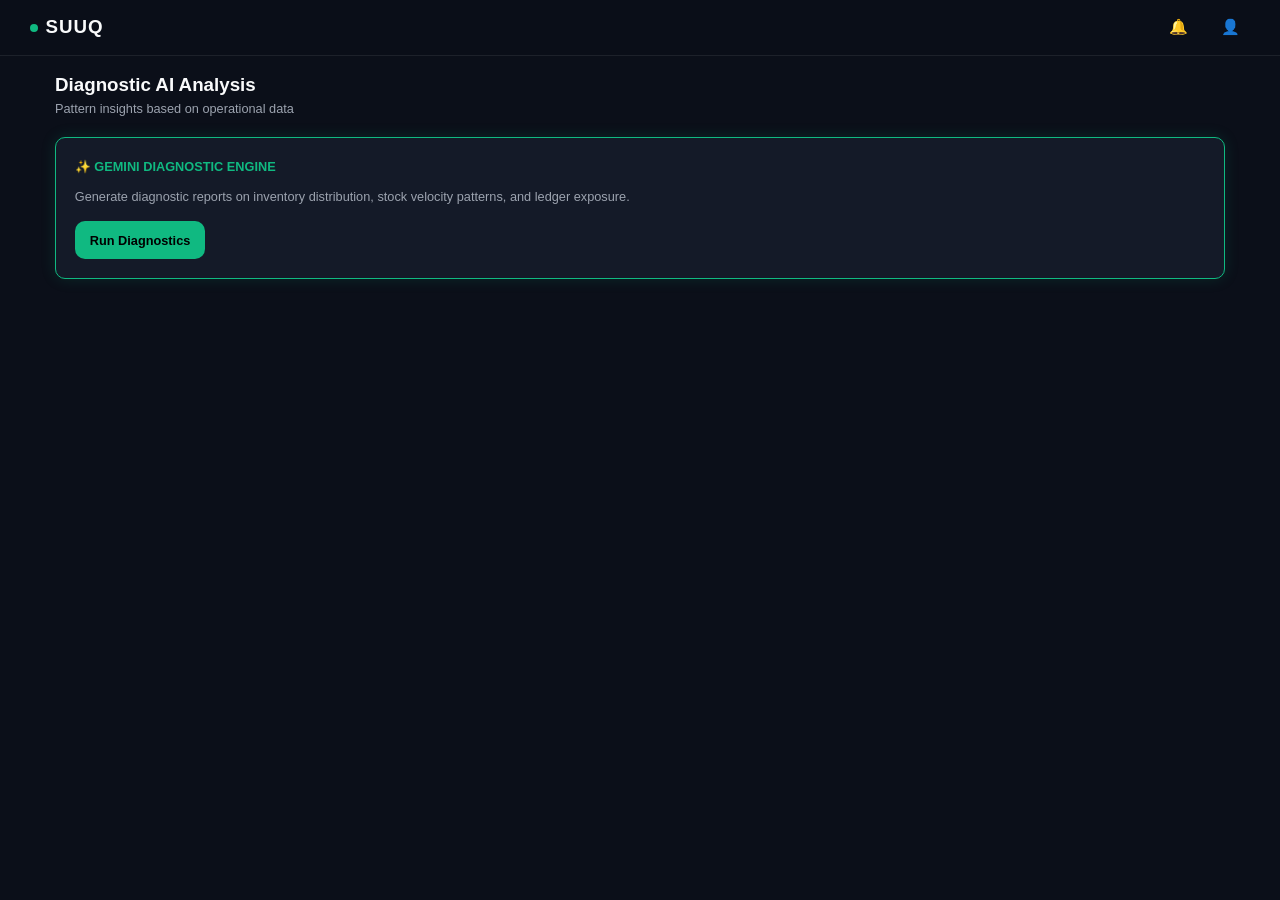
==== frontend/ai.html @ 2215b489 "feat: update AI page" ====
<!DOCTYPE html>
<html lang="en">
<head>
  <meta charset="UTF-8">
  <meta name="viewport" content="width=device-width, initial-scale=1.0">
  <title>AI Analysis — SUUQ</title>
  <link rel="stylesheet" href="css/style.css">
</head>
<body>
  <div id="app">
    <header class="top-header">
      <div class="brand-title">
        <span class="brand-badge"></span>
        SUUQ
      </div>
      <div class="header-actions">
        <button class="icon-btn" id="notif-btn" aria-label="Notifications">🔔</button>
        <button class="icon-btn" id="profile-btn" aria-label="Account Profile">👤</button>
      </div>
    </header>

    <main class="main-content">
      <div style="margin-bottom: 1.25rem;">
        <h1 style="font-size: 1.25rem; font-weight: 700;">Diagnostic AI Analysis</h1>
        <p style="color: var(--text-secondary); font-size: 0.85rem;">Pattern insights based on operational data</p>
      </div>

      <div class="ai-card" style="margin-bottom: 1.25rem;">
        <div class="ai-header">
          <span>✨ GEMINI DIAGNOSTIC ENGINE</span>
        </div>
        <p style="color: var(--text-secondary); font-size: 0.85rem; margin-bottom: 1rem;">
          Generate diagnostic reports on inventory distribution, stock velocity patterns, and ledger exposure.
        </p>
        <button class="btn btn-primary" id="run-ai-btn" style="width: auto; min-height: 38px; padding: 0 1rem; font-size: 0.85rem;">Run Diagnostics</button>
      </div>

      <div class="card" id="ai-results-card" style="display: none;">
        <div class="card-title" style="margin-bottom: 0.75rem;">Analysis Results</div>
        <div id="ai-output" style="color: var(--text-primary); font-size: 0.9rem; line-height: 1.5; white-space: pre-line;"></div>
      </div>
    </main>

    <nav class="bottom-nav">
      <a href="dashboard.html" class="nav-item">
        <span>🏠</span>
        <span>Dash</span>
      </a>
      <a href="products.html" class="nav-item">
        <span>📦</span>
        <span>Products</span>
      </a>
      <a href="stock.html" class="nav-item">
        <span>📊</span>
        <span>Stock</span>
      </a>
      <a href="debtors.html" class="nav-item">
        <span>👥</span>
        <span>Debtors</span>
      </a>
      <button class="nav-item" id="more-menu-btn">
        <span>☰</span>
        <span>More</span>
      </button>
    </nav>

    <div class="modal-overlay" id="more-modal">
      <div class="modal-sheet">
        <div class="sheet-handle"></div>
        <div style="font-weight: 700; margin-bottom: 1rem; color: var(--text-secondary); font-size: 0.8rem; letter-spacing: 0.05em;">QUICK MENU</div>
        <div style="display: flex; flex-direction: column; gap: 0.5rem;">
          <a href="creditors.html" class="btn btn-secondary" style="justify-content: flex-start; gap: 0.75rem;">🏢 Creditors</a>
          <a href="reports.html" class="btn btn-secondary" style="justify-content: flex-start; gap: 0.75rem;">📈 Reports</a>
          <a href="ai.html" class="btn btn-secondary" style="justify-content: flex-start; gap: 0.75rem;">🤖 AI Analysis</a>
          <button id="logout-btn" class="btn btn-secondary" style="justify-content: flex-start; gap: 0.75rem; color: var(--status-critical);">🚪 Logout</button>
        </div>
      </div>
    </div>
  </div>

  <script type="module" src="js/ai.js"></script>
</body>
</html>
---- frontend/css/style.css ----
:root {
  /* Color Palette */
  --bg-dark: #0B0F19;         /* Rich Charcoal / Dark Navy */
  --bg-card: #141A28;         /* Dark Slate Card Background */
  --bg-card-hover: #1E293B;   /* Interactive Hover Slate */
  --bg-input: #172033;        /* Input Field Background */
  
  /* Primary & Accents */
  --accent-emerald: #10B981;  /* Warm Emerald Accent */
  --accent-emerald-glow: rgba(16, 185, 129, 0.15);
  --accent-emerald-hover: #059669;
  
  /* Status Colors */
  --status-in-stock: #10B981; /* Green */
  --status-low: #F59E0B;      /* Amber / Yellow */
  --status-critical: #EF4444; /* Red */
  --status-out: #6B7280;      /* Dark Gray */

  /* Text & Typography */
  --text-primary: #F9FAFB;   /* High Contrast White */
  --text-secondary: #9CA3AF; /* Muted Slate Gray */
  --text-muted: #6B7280;     /* Darker Hint Text */
  
  --font-sans: -apple-system, BlinkMacSystemFont, "Segoe UI", Roboto, Helvetica, Arial, sans-serif;
  --font-mono: "JetBrains Mono", "Fira Code", "Courier New", monospace;

  /* Layout Dimensions */
  --header-height-mobile: 56px;
  --header-height-desktop: 64px;
  --bottom-nav-height: 64px;
  --sidebar-width: 240px;
  
  /* Utilities */
  --border-color: rgba(255, 255, 255, 0.08);
  --radius-sm: 6px;
  --radius-md: 10px;
  --radius-lg: 16px;
  --radius-full: 9999px;
  --transition-fast: 0.2s ease;
}

/* 2. BASE RESET & BOX MODEL
   -------------------------------------------------------------------------- */
*, *::before, *::after {
  box-sizing: border-box;
  margin: 0;
  padding: 0;
}

html, body {
  background-color: var(--bg-dark);
  color: var(--text-primary);
  font-family: var(--font-sans);
  font-size: 15px;
  line-height: 1.5;
  min-height: 100vh;
  -webkit-tap-highlight-color: transparent;
  -webkit-font-smoothing: antialiased;
}

a {
  color: inherit;
  text-decoration: none;
}

button, input, select, textarea {
  font: inherit;
  color: inherit;
  background: none;
  border: none;
  outline: none;
}

/* Monospace Utility Class for Numeric/Financial Data */
.font-mono {
  font-family: var(--font-mono);
  letter-spacing: -0.02em;
}

/* 3. LAYOUT SHELL & CONTAINERS
   -------------------------------------------------------------------------- */
#app {
  display: flex;
  flex-direction: column;
  min-height: 100vh;
}

/* Top App Bar */
.top-header {
  position: sticky;
  top: 0;
  z-index: 40;
  height: var(--header-height-mobile);
  background-color: rgba(11, 15, 25, 0.9);
  backdrop-filter: blur(12px);
  -webkit-backdrop-filter: blur(12px);
  border-bottom: 1px solid var(--border-color);
  display: flex;
  align-items: center;
  justify-content: space-between;
  padding: 0 1rem;
}

.brand-title {
  font-weight: 800;
  font-size: 1.25rem;
  letter-spacing: 0.05em;
  color: var(--text-primary);
  display: flex;
  align-items: center;
  gap: 0.5rem;
}

.brand-badge {
  width: 8px;
  height: 8px;
  background-color: var(--accent-emerald);
  border-radius: var(--radius-full);
}

.header-actions {
  display: flex;
  align-items: center;
  gap: 0.75rem;
}

.icon-btn {
  display: inline-flex;
  align-items: center;
  justify-content: center;
  min-width: 40px;
  min-height: 40px;
  border-radius: var(--radius-full);
  color: var(--text-secondary);
  position: relative;
  cursor: pointer;
  transition: background-color var(--transition-fast);
}

.icon-btn:active {
  background-color: var(--bg-card-hover);
}

.badge-counter {
  position: absolute;
  top: 6px;
  right: 6px;
  width: 8px;
  height: 8px;
  background-color: var(--status-critical);
  border-radius: var(--radius-full);
}

/* Main Content Area */
.main-content {
  flex: 1;
  padding: 1rem;
  padding-bottom: calc(var(--bottom-nav-height) + 1.5rem);
  max-width: 1200px;
  margin: 0 auto;
  width: 100%;
}

/* Fixed Mobile Bottom Bar */
.bottom-nav {
  position: fixed;
  bottom: 0;
  left: 0;
  right: 0;
  z-index: 40;
  height: var(--bottom-nav-height);
  background-color: rgba(11, 15, 25, 0.95);
  backdrop-filter: blur(16px);
  -webkit-backdrop-filter: blur(16px);
  border-top: 1px solid var(--border-color);
  display: flex;
  align-items: center;
  justify-content: space-around;
  padding: 0 0.25rem;
}

.nav-item {
  display: flex;
  flex-direction: column;
  align-items: center;
  justify-content: center;
  flex: 1;
  height: 100%;
  color: var(--text-secondary);
  font-size: 0.7rem;
  font-weight: 500;
  gap: 3px;
  min-height: 48px; /* Touch Target Compliance */
  transition: color var(--transition-fast);
}

.nav-item svg {
  width: 20px;
  height: 20px;
  stroke-width: 2;
}

.nav-item.active {
  color: var(--accent-emerald);
}

/* 4. REUSABLE UI COMPONENTS
   -------------------------------------------------------------------------- */
/* Borderless Data Cards */
.card {
  background-color: var(--bg-card);
  border-radius: var(--radius-md);
  padding: 1.25rem;
  margin-bottom: 1rem;
  box-shadow: 0 4px 12px rgba(0, 0, 0, 0.2);
}

.card-title {
  font-size: 0.8rem;
  font-weight: 600;
  text-transform: uppercase;
  letter-spacing: 0.05em;
  color: var(--text-secondary);
  margin-bottom: 0.5rem;
}

.card-value {
  font-size: 1.75rem;
  font-weight: 700;
  color: var(--text-primary);
}

/* AI Diagnostics Pulse Card */
.ai-card {
  background-color: var(--bg-card);
  border: 1px solid var(--accent-emerald);
  box-shadow: 0 0 15px var(--accent-emerald-glow);
  border-radius: var(--radius-md);
  padding: 1.25rem;
  margin-bottom: 1rem;
}

.ai-header {
  display: flex;
  align-items: center;
  gap: 0.5rem;
  color: var(--accent-emerald);
  font-weight: 600;
  font-size: 0.85rem;
  margin-bottom: 0.75rem;
}

/* Status Pill Badges */
.badge {
  display: inline-flex;
  align-items: center;
  gap: 0.35rem;
  padding: 0.25rem 0.6rem;
  border-radius: var(--radius-full);
  font-size: 0.75rem;
  font-weight: 600;
}

.badge-in-stock { background-color: rgba(16, 185, 129, 0.15); color: var(--status-in-stock); }
.badge-low      { background-color: rgba(245, 158, 11, 0.15); color: var(--status-low); }
.badge-critical { background-color: rgba(239, 68, 68, 0.15);  color: var(--status-critical); }
.badge-out      { background-color: rgba(107, 114, 128, 0.15); color: var(--status-out); }

/* Buttons */
.btn {
  display: inline-flex;
  align-items: center;
  justify-content: center;
  min-height: 48px;
  padding: 0 1.25rem;
  border-radius: var(--radius-md);
  font-weight: 600;
  cursor: pointer;
  transition: all var(--transition-fast);
  width: 100%;
}

.btn-primary {
  background-color: var(--accent-emerald);
  color: #000000;
}

.btn-primary:active {
  background-color: var(--accent-emerald-hover);
}

.btn-secondary {
  background-color: var(--bg-card-hover);
  color: var(--text-primary);
}

/* Form Controls */
.form-group {
  margin-bottom: 1rem;
}

.form-label {
  display: block;
  font-size: 0.85rem;
  color: var(--text-secondary);
  margin-bottom: 0.4rem;
}

.form-control {
  width: 100%;
  min-height: 48px;
  background-color: var(--bg-input);
  border: 1px solid var(--border-color);
  border-radius: var(--radius-md);
  padding: 0 1rem;
  color: var(--text-primary);
  transition: border-color var(--transition-fast);
}

.form-control:focus {
  border-color: var(--accent-emerald);
}

/* 5. MODALS & DRAWER OVERLAYS
   -------------------------------------------------------------------------- */
.modal-overlay {
  position: fixed;
  inset: 0;
  z-index: 50;
  background-color: rgba(0, 0, 0, 0.7);
  backdrop-filter: blur(8px);
  -webkit-backdrop-filter: blur(8px);
  display: flex;
  align-items: flex-end; /* Mobile Bottom Sheet */
  justify-content: center;
  opacity: 0;
  pointer-events: none;
  transition: opacity var(--transition-fast);
}

.modal-overlay.active {
  opacity: 1;
  pointer-events: auto;
}

.modal-sheet {
  background-color: var(--bg-card);
  width: 100%;
  max-width: 500px;
  border-top-left-radius: var(--radius-lg);
  border-top-right-radius: var(--radius-lg);
  padding: 1.5rem;
  border-top: 1px solid var(--border-color);
  transform: translateY(100%);
  transition: transform var(--transition-fast);
}

.modal-overlay.active .modal-sheet {
  transform: translateY(0);
}

.sheet-handle {
  width: 36px;
  height: 4px;
  background-color: var(--border-color);
  border-radius: var(--radius-full);
  margin: 0 auto 1.25rem auto;
}

/* 6. DESKTOP RESPONSIVE OVERRIDES
   -------------------------------------------------------------------------- */
@media (min-width: 769px) {
  .top-header {
    padding: 0 2rem;
  }

  .bottom-nav {
    display: none; /* Hide bottom nav on desktop */
  }

  .main-content {
    padding-bottom: 2rem;
  }

  .modal-overlay {
    align-items: center; /* Centered modal on desktop */
  }

  .modal-sheet {
    border-radius: var(--radius-lg);
    border: 1px solid var(--border-color);
  }
}
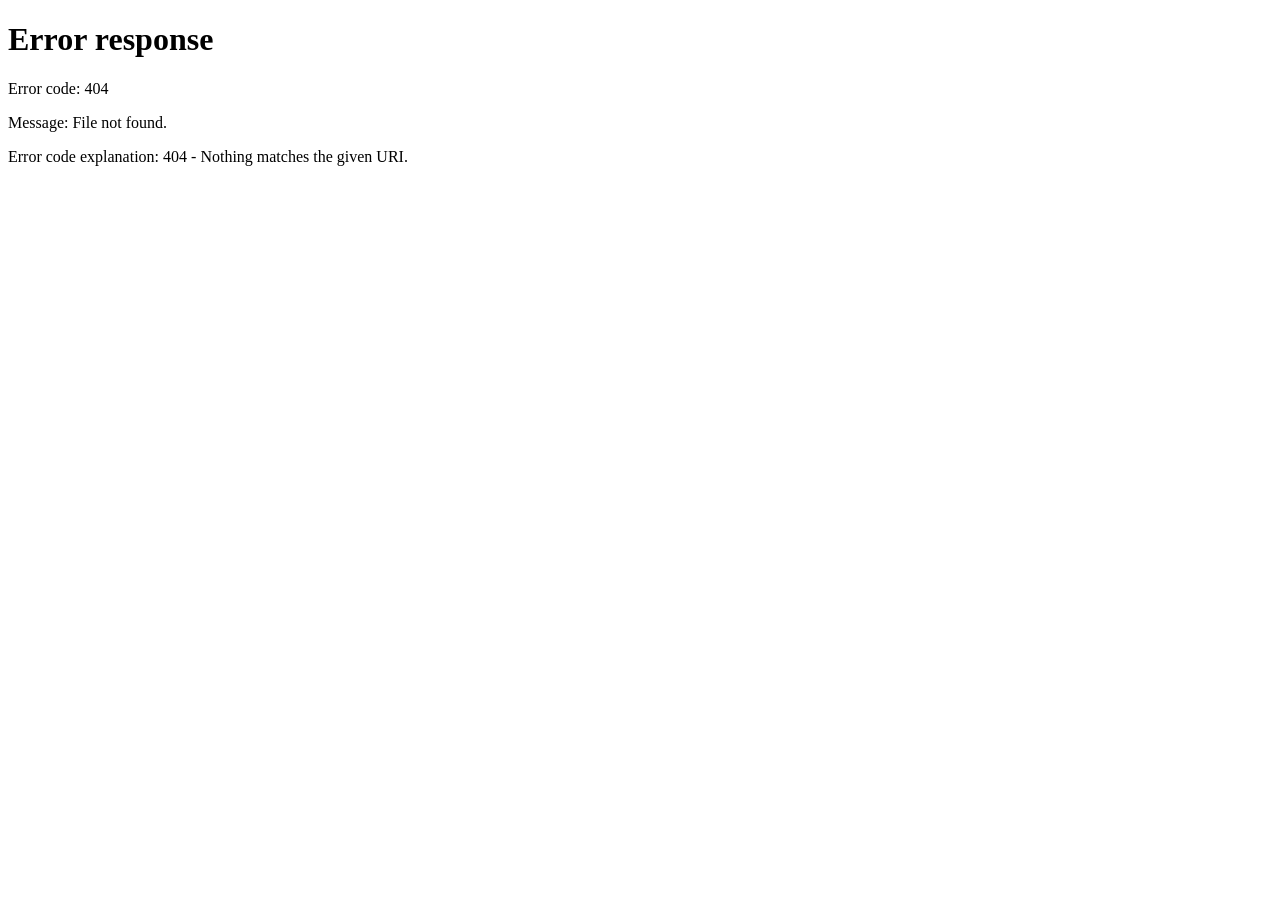
==== commit 3986acb5: "feat: UI design" ====
--- a/frontend/ai.html
+++ b/frontend/ai.html
@@ -1,83 +1,158 @@
-<!DOCTYPE html>
+<!doctype html>
 <html lang="en">
-<head>
-  <meta charset="UTF-8">
-  <meta name="viewport" content="width=device-width, initial-scale=1.0">
-  <title>AI Analysis — SUUQ</title>
-  <link rel="stylesheet" href="css/style.css">
-</head>
-<body>
-  <div id="app">
-    <header class="top-header">
-      <div class="brand-title">
-        <span class="brand-badge"></span>
-        SUUQ
-      </div>
-      <div class="header-actions">
-        <button class="icon-btn" id="notif-btn" aria-label="Notifications">🔔</button>
-        <button class="icon-btn" id="profile-btn" aria-label="Account Profile">👤</button>
-      </div>
-    </header>
+  <head>
+    <meta charset="UTF-8" />
+    <meta name="viewport" content="width=device-width, initial-scale=1.0" />
+    <title>AI Analysis — SUUQ</title>
+    <link rel="stylesheet" href="css/style.css" />
+  </head>
+  <body>
+    <div id="app">
+      <header class="top-header">
+        <div class="brand-title">
+          <span class="brand-badge"></span>
+          SUUQ
+        </div>
+        <div class="header-actions">
+          <button class="icon-btn" id="notif-btn" aria-label="Notifications">
+            🔔
+          </button>
+          <button
+            class="icon-btn"
+            id="profile-btn"
+            aria-label="Account Profile"
+          >
+            👤
+          </button>
+        </div>
+      </header>
 
-    <main class="main-content">
-      <div style="margin-bottom: 1.25rem;">
-        <h1 style="font-size: 1.25rem; font-weight: 700;">Diagnostic AI Analysis</h1>
-        <p style="color: var(--text-secondary); font-size: 0.85rem;">Pattern insights based on operational data</p>
-      </div>
+      <main class="main-content">
+        <div style="margin-bottom: 1.25rem">
+          <h1 style="font-size: 1.25rem; font-weight: 700">
+            Diagnostic AI Analysis
+          </h1>
+          <p style="color: var(--text-secondary); font-size: 0.85rem">
+            Pattern insights based on operational data
+          </p>
+        </div>
 
-      <div class="ai-card" style="margin-bottom: 1.25rem;">
-        <div class="ai-header">
-          <span>✨ GEMINI DIAGNOSTIC ENGINE</span>
+        <div class="ai-card" style="margin-bottom: 1.25rem">
+          <div class="ai-header">
+            <span>✨ GEMINI DIAGNOSTIC ENGINE</span>
+          </div>
+          <p
+            style="
+              color: var(--text-secondary);
+              font-size: 0.85rem;
+              margin-bottom: 1rem;
+            "
+          >
+            Generate diagnostic reports on inventory distribution, stock
+            velocity patterns, and ledger exposure.
+          </p>
+          <button
+            class="btn btn-primary"
+            id="run-ai-btn"
+            style="
+              width: auto;
+              min-height: 38px;
+              padding: 0 1rem;
+              font-size: 0.85rem;
+            "
+          >
+            Run Diagnostics
+          </button>
         </div>
-        <p style="color: var(--text-secondary); font-size: 0.85rem; margin-bottom: 1rem;">
-          Generate diagnostic reports on inventory distribution, stock velocity patterns, and ledger exposure.
-        </p>
-        <button class="btn btn-primary" id="run-ai-btn" style="width: auto; min-height: 38px; padding: 0 1rem; font-size: 0.85rem;">Run Diagnostics</button>
-      </div>
 
-      <div class="card" id="ai-results-card" style="display: none;">
-        <div class="card-title" style="margin-bottom: 0.75rem;">Analysis Results</div>
-        <div id="ai-output" style="color: var(--text-primary); font-size: 0.9rem; line-height: 1.5; white-space: pre-line;"></div>
-      </div>
-    </main>
+        <div class="card" id="ai-results-card" style="display: none">
+          <div class="card-title" style="margin-bottom: 0.75rem">
+            Analysis Results
+          </div>
+          <div
+            id="ai-output"
+            style="
+              color: var(--text-primary);
+              font-size: 0.9rem;
+              line-height: 1.5;
+              white-space: pre-line;
+            "
+          ></div>
+        </div>
+      </main>
 
-    <nav class="bottom-nav">
-      <a href="dashboard.html" class="nav-item">
-        <span>🏠</span>
-        <span>Dash</span>
-      </a>
-      <a href="products.html" class="nav-item">
-        <span>📦</span>
-        <span>Products</span>
-      </a>
-      <a href="stock.html" class="nav-item">
-        <span>📊</span>
-        <span>Stock</span>
-      </a>
-      <a href="debtors.html" class="nav-item">
-        <span>👥</span>
-        <span>Debtors</span>
-      </a>
-      <button class="nav-item" id="more-menu-btn">
-        <span>☰</span>
-        <span>More</span>
-      </button>
-    </nav>
+      <nav class="bottom-nav">
+        <a href="dashboard.html" class="nav-item">
+          <span>🏠</span>
+          <span>Dash</span>
+        </a>
+        <a href="products.html" class="nav-item">
+          <span>📦</span>
+          <span>Products</span>
+        </a>
+        <a href="stock.html" class="nav-item">
+          <span>📊</span>
+          <span>Stock</span>
+        </a>
+        <a href="debtors.html" class="nav-item">
+          <span>👥</span>
+          <span>Debtors</span>
+        </a>
+        <button class="nav-item" id="more-menu-btn">
+          <span>☰</span>
+          <span>More</span>
+        </button>
+      </nav>
 
-    <div class="modal-overlay" id="more-modal">
-      <div class="modal-sheet">
-        <div class="sheet-handle"></div>
-        <div style="font-weight: 700; margin-bottom: 1rem; color: var(--text-secondary); font-size: 0.8rem; letter-spacing: 0.05em;">QUICK MENU</div>
-        <div style="display: flex; flex-direction: column; gap: 0.5rem;">
-          <a href="creditors.html" class="btn btn-secondary" style="justify-content: flex-start; gap: 0.75rem;">🏢 Creditors</a>
-          <a href="reports.html" class="btn btn-secondary" style="justify-content: flex-start; gap: 0.75rem;">📈 Reports</a>
-          <a href="ai.html" class="btn btn-secondary" style="justify-content: flex-start; gap: 0.75rem;">🤖 AI Analysis</a>
-          <button id="logout-btn" class="btn btn-secondary" style="justify-content: flex-start; gap: 0.75rem; color: var(--status-critical);">🚪 Logout</button>
+      <div class="modal-overlay" id="more-modal">
+        <div class="modal-sheet">
+          <div class="sheet-handle"></div>
+          <div
+            style="
+              font-weight: 700;
+              margin-bottom: 1rem;
+              color: var(--text-secondary);
+              font-size: 0.8rem;
+              letter-spacing: 0.05em;
+            "
+          >
+            QUICK MENU
+          </div>
+          <div style="display: flex; flex-direction: column; gap: 0.5rem">
+            <a
+              href="creditors.html"
+              class="btn btn-secondary"
+              style="justify-content: flex-start; gap: 0.75rem"
+              >🏢 Creditors</a
+            >
+            <a
+              href="reports.html"
+              class="btn btn-secondary"
+              style="justify-content: flex-start; gap: 0.75rem"
+              >📈 Reports</a
+            >
+            <a
+              href="ai.html"
+              class="btn btn-secondary"
+              style="justify-content: flex-start; gap: 0.75rem"
+              >🤖 AI Analysis</a
+            >
+            <button
+              id="logout-btn"
+              class="btn btn-secondary"
+              style="
+                justify-content: flex-start;
+                gap: 0.75rem;
+                color: var(--status-critical);
+              "
+            >
+              🚪 Logout
+            </button>
+          </div>
         </div>
       </div>
     </div>
-  </div>
 
-  <script type="module" src="js/ai.js"></script>
-</body>
-</html>+    <script type="module" src="js/ai.js"></script>
+  </body>
+</html>
--- a/frontend/css/style.css
+++ b/frontend/css/style.css
@@ -1,27 +1,41 @@
 :root {
   /* Color Palette */
-  --bg-dark: #0B0F19;         /* Rich Charcoal / Dark Navy */
-  --bg-card: #141A28;         /* Dark Slate Card Background */
-  --bg-card-hover: #1E293B;   /* Interactive Hover Slate */
-  --bg-input: #172033;        /* Input Field Background */
-  
+  --bg-dark: #0b0f19;
+  /* Rich Charcoal / Dark Navy */
+  --bg-card: #141a28;
+  /* Dark Slate Card Background */
+  --bg-card-hover: #1e293b;
+  /* Interactive Hover Slate */
+  --bg-input: #172033;
+  /* Input Field Background */
+
   /* Primary & Accents */
-  --accent-emerald: #10B981;  /* Warm Emerald Accent */
+  --accent-emerald: #10b981;
+  /* Warm Emerald Accent */
   --accent-emerald-glow: rgba(16, 185, 129, 0.15);
   --accent-emerald-hover: #059669;
-  
+
   /* Status Colors */
-  --status-in-stock: #10B981; /* Green */
-  --status-low: #F59E0B;      /* Amber / Yellow */
-  --status-critical: #EF4444; /* Red */
-  --status-out: #6B7280;      /* Dark Gray */
+  --status-in-stock: #10b981;
+  /* Green */
+  --status-low: #f59e0b;
+  /* Amber / Yellow */
+  --status-critical: #ef4444;
+  /* Red */
+  --status-out: #6b7280;
+  /* Dark Gray */
 
   /* Text & Typography */
-  --text-primary: #F9FAFB;   /* High Contrast White */
-  --text-secondary: #9CA3AF; /* Muted Slate Gray */
-  --text-muted: #6B7280;     /* Darker Hint Text */
-  
-  --font-sans: -apple-system, BlinkMacSystemFont, "Segoe UI", Roboto, Helvetica, Arial, sans-serif;
+  --text-primary: #f9fafb;
+  /* High Contrast White */
+  --text-secondary: #9ca3af;
+  /* Muted Slate Gray */
+  --text-muted: #6b7280;
+  /* Darker Hint Text */
+
+  --font-sans:
+    -apple-system, BlinkMacSystemFont, "Segoe UI", Roboto, Helvetica, Arial,
+    sans-serif;
   --font-mono: "JetBrains Mono", "Fira Code", "Courier New", monospace;
 
   /* Layout Dimensions */
@@ -29,7 +43,7 @@
   --header-height-desktop: 64px;
   --bottom-nav-height: 64px;
   --sidebar-width: 240px;
-  
+
   /* Utilities */
   --border-color: rgba(255, 255, 255, 0.08);
   --radius-sm: 6px;
@@ -41,13 +55,16 @@
 
 /* 2. BASE RESET & BOX MODEL
    -------------------------------------------------------------------------- */
-*, *::before, *::after {
+*,
+*::before,
+*::after {
   box-sizing: border-box;
   margin: 0;
   padding: 0;
 }
 
-html, body {
+html,
+body {
   background-color: var(--bg-dark);
   color: var(--text-primary);
   font-family: var(--font-sans);
@@ -63,7 +80,10 @@
   text-decoration: none;
 }
 
-button, input, select, textarea {
+button,
+input,
+select,
+textarea {
   font: inherit;
   color: inherit;
   background: none;
@@ -80,9 +100,19 @@
 /* 3. LAYOUT SHELL & CONTAINERS
    -------------------------------------------------------------------------- */
 #app {
+  width: 100%;
+  max-width: 480px;
+  min-height: 100vh;
+  /* Multi-layered background: Deep navy tint + high-end abstract texture image + emerald ambient glows */
+  background:
+    linear-gradient(180deg, rgba(10, 15, 24, .85) 0%, rgba(7, 11, 18, .95) 100%),
+    url('../assets/suuq.jpeg') no-repeat center center;
+  background-size: cover;
   display: flex;
   flex-direction: column;
-  min-height: 100vh;
+  position: relative;
+  box-shadow: 0 0 50px rgba(0, 0, 0, 0.9);
+  margin: 0 auto;
 }
 
 /* Top App Bar */
@@ -190,7 +220,8 @@
   font-size: 0.7rem;
   font-weight: 500;
   gap: 3px;
-  min-height: 48px; /* Touch Target Compliance */
+  min-height: 48px;
+  /* Touch Target Compliance */
   transition: color var(--transition-fast);
 }
 
@@ -261,10 +292,25 @@
   font-weight: 600;
 }
 
-.badge-in-stock { background-color: rgba(16, 185, 129, 0.15); color: var(--status-in-stock); }
-.badge-low      { background-color: rgba(245, 158, 11, 0.15); color: var(--status-low); }
-.badge-critical { background-color: rgba(239, 68, 68, 0.15);  color: var(--status-critical); }
-.badge-out      { background-color: rgba(107, 114, 128, 0.15); color: var(--status-out); }
+.badge-in-stock {
+  background-color: rgba(16, 185, 129, 0.15);
+  color: var(--status-in-stock);
+}
+
+.badge-low {
+  background-color: rgba(245, 158, 11, 0.15);
+  color: var(--status-low);
+}
+
+.badge-critical {
+  background-color: rgba(239, 68, 68, 0.15);
+  color: var(--status-critical);
+}
+
+.badge-out {
+  background-color: rgba(107, 114, 128, 0.15);
+  color: var(--status-out);
+}
 
 /* Buttons */
 .btn {
@@ -331,7 +377,8 @@
   backdrop-filter: blur(8px);
   -webkit-backdrop-filter: blur(8px);
   display: flex;
-  align-items: flex-end; /* Mobile Bottom Sheet */
+  align-items: flex-end;
+  /* Mobile Bottom Sheet */
   justify-content: center;
   opacity: 0;
   pointer-events: none;
@@ -375,7 +422,8 @@
   }
 
   .bottom-nav {
-    display: none; /* Hide bottom nav on desktop */
+    display: none;
+    /* Hide bottom nav on desktop */
   }
 
   .main-content {
@@ -383,7 +431,8 @@
   }
 
   .modal-overlay {
-    align-items: center; /* Centered modal on desktop */
+    align-items: center;
+    /* Centered modal on desktop */
   }
 
   .modal-sheet {
